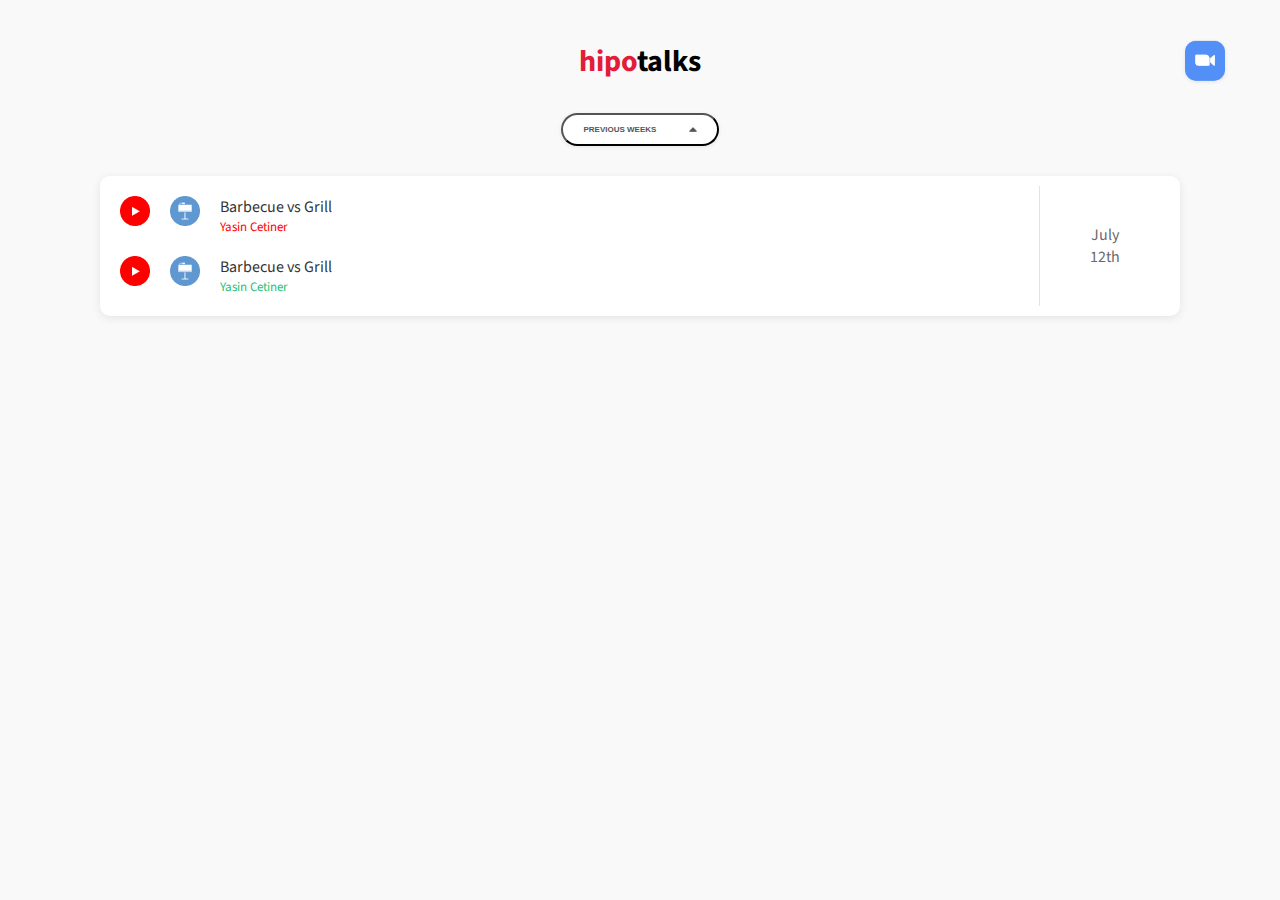
==== frontend/index.html @ 8b4b480c "Create web page and implement  the design." ====
<html>
  <head>
    <meta charset="UTF-8">
    <meta name="viewport" content="width=device-width, initial-scale=1">

    <title>Hipotalks</title>

    <link rel="stylesheet" type="text/css" href="styles/main.css"/>
    <link href="https://fonts.googleapis.com/css?family=Source+Sans+Pro:400,600&display=swap" rel="stylesheet">
  </head>
  <body>
    <div class="page">
      <div class="page-header">
        <p class="page-header-title">
          <span class="page-header-title-part-one">hipo</span><span class="page-header-title-part-two">talks</span>
        </p>

        <a href="https://zoom.us/j/105444396" target="_blank" class="page-header-icon-link">
          <img src="images/zoom.png" class="page-header-icon" alt="Zoom icon">
        </a>
      </div>

      <div class="page-body">
        <button class="page-body-load-previous-weeks-button">
          PREVIOUS WEEKS

          <img src="images/up-chevron.png" class="page-body-load-previous-weeks-button-icon" alt="up-chevron">
        </button>

        <div class="page-body-week-list-item">
          <div class="page-body-week-list-item-cell page-body-week-list-item-talk-list-cell">
            <div class="page-body-week-list-item-talk-list-item">
              <div class="page-body-week-list-item-talk-list-item-cell">
                <a href="https://youtube.com" target="_blank">
                  <img src="images/video.png" class="page-body-week-list-item-talk-list-item-cell-icon" alt="Zoom icon">
                </a>
              </div>

              <div class="page-body-week-list-item-talk-list-item-cell">
                <a href="https://youtube.com" target="_blank">
                  <img src="images/presentation.png" class="page-body-week-list-item-talk-list-item-cell-icon" alt="Zoom icon">
                </a>
              </div>

              <div class="page-body-week-list-item-talk-list-item-cell">
                <p class="page-body-week-list-item-talk-list-item-cell-talk-name">
                  Barbecue vs Grill
                </p>

                <p class="page-body-week-list-item-talk-list-item-cell-speaker-name page-body-week-list-item-talk-list-item-cell-speaker-name-fail">
                  Yasin Cetiner
                </p>
              </div>
            </div>

            <div class="page-body-week-list-item-talk-list-item">
              <div class="page-body-week-list-item-talk-list-item-cell">
                <a href="https://youtube.com" target="_blank">
                  <img src="images/video.png" class="page-body-week-list-item-talk-list-item-cell-icon" alt="Zoom icon">
                </a>
              </div>

              <div class="page-body-week-list-item-talk-list-item-cell">
                <a href="https://youtube.com" target="_blank">
                  <img src="images/presentation.png" class="page-body-week-list-item-talk-list-item-cell-icon" alt="Zoom icon">
                </a>
              </div>

              <div class="page-body-week-list-item-talk-list-item-cell">
                <p class="page-body-week-list-item-talk-list-item-cell-talk-name">
                  Barbecue vs Grill
                </p>

                <p class="page-body-week-list-item-talk-list-item-cell-speaker-name page-body-week-list-item-talk-list-item-cell-speaker-name-success">
                  Yasin Cetiner
                </p>
              </div>
            </div>
          </div>

          <div class="page-body-week-list-item-cell page-body-week-list-item-date-cell">
            July<br>
            12th
          </div>
        </div>
      </div>
    </div>
  </body>
</html>
---- frontend/styles/main.css ----
body {
  margin: 0;
  background-color: #F9F9F9;
  font-family: 'Source Sans Pro', sans-serif;
}

p {
  margin: 0;
}

.page-header {
  display: flex;
  align-items: center;
  justify-content: center;
  width: 100%;
  padding: 40px 0 30px 0;
}

.page-header-title {
  font-size: 30px;
  font-weight: bold;
}

.page-header-title-part-one {
  color: #E31C37;
}

.page-header-title-part-two {
  color: #000000;
}

.page-header-icon-link {
  position: absolute;
  right: 50px;
}

.page-header-icon {
  width: 50px;
  height: 50px;
}

.page-body {
  display: flex;
  flex-direction: column;
  align-items: center;
  padding: 0 110px;
}

.page-body-load-previous-weeks-button {
  margin-bottom: 30px;
  padding: 10px 20px;
  background: #FFFFFF;
  box-shadow: 0px 1px 4px rgba(36, 50, 70, 0.1);
  border-radius: 50px;
  color: #555555;
  outline: 0;
  font-size: 8px;
  font-weight: bold;
}

.page-body-load-previous-weeks-button-icon {
  margin-left: 30px;
  width: 8px;
}

.page-body-week-list-item {
  display: grid;
  grid-template-columns: 1fr 130px;
  width: 100%;
  padding: 10px;
  background-color: #ffffff;
  box-shadow: 0px 2px 8px rgba(36, 50, 70, 0.1);
  border-radius: 10px;
}

.page-body-week-list-item:not(:last-of-type) {
  margin-bottom: 20px;
}

.page-body-week-list-item-cell {
  padding: 10px;
}

.page-body-week-list-item-cell:not(:last-of-type) {
  border-right: 1px solid #E2E2E2;
}

.page-body-week-list-item-date-cell {
  display: flex;
  align-items: center;
  justify-content: center;
  font-size: 16px;
  text-align: center;
  color: #6A6A6A;
}

.page-body-week-list-item-talk-list-item {
  display: grid;
  grid-template-columns: 30px 30px 1fr;
  grid-gap: 20px;
}

.page-body-week-list-item-talk-list-item:not(:last-of-type) {
  margin-bottom: 20px;
}

.page-body-week-list-item-talk-list-item-cell-icon {
  width: 30px;
  height: 30px;
}

.page-body-week-list-item-talk-list-item-cell-talk-name {
  font-size: 16px;
  color: #343434;
}

.page-body-week-list-item-talk-list-item-cell-speaker-name {
  font-size: 13px;
}

.page-body-week-list-item-talk-list-item-cell-speaker-name-success {
  color: #2CC079;
}

.page-body-week-list-item-talk-list-item-cell-speaker-name-fail {
  color: #FF0000;
}
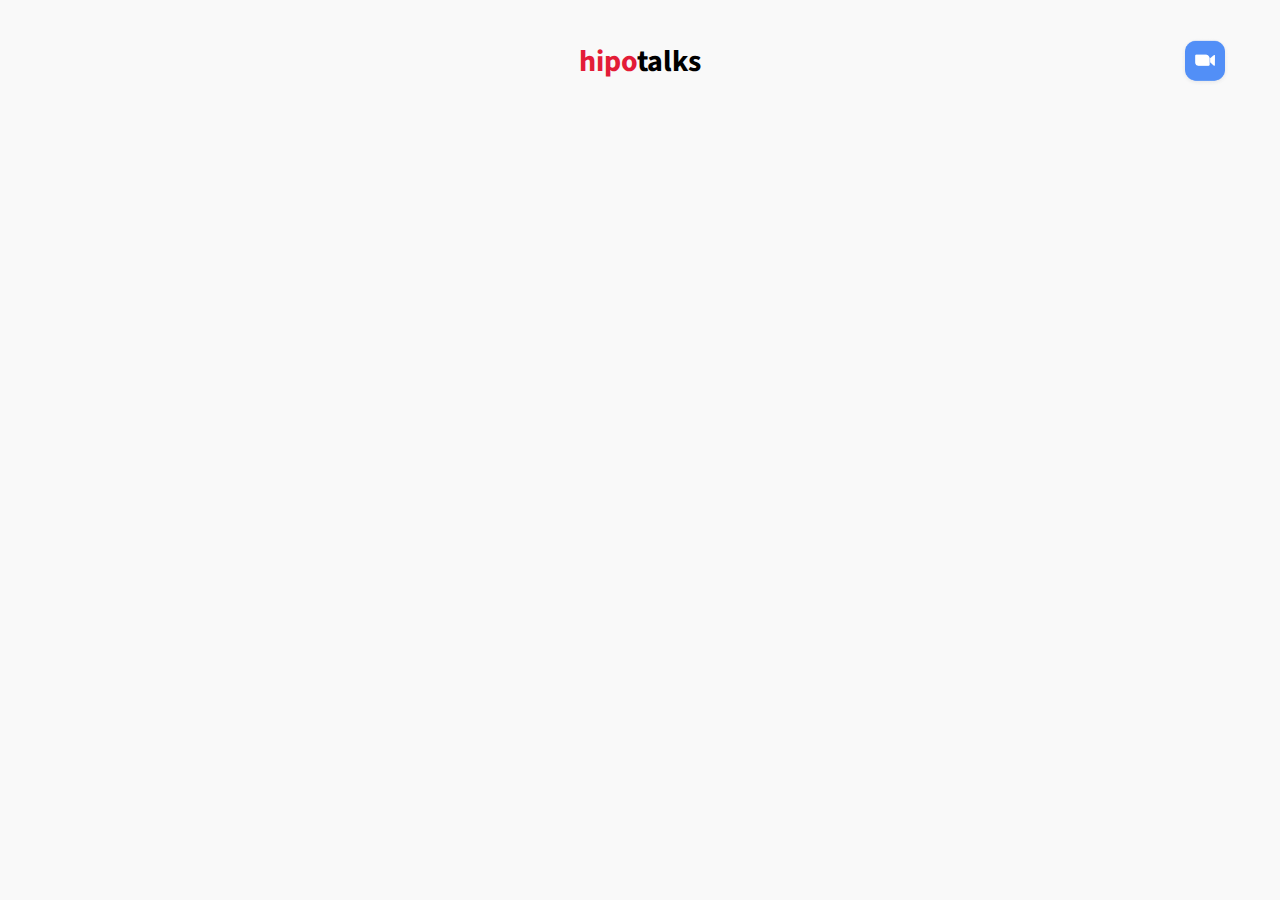
==== commit 7a21a8a2: "Make api connection." ====
--- a/frontend/index.html
+++ b/frontend/index.html
@@ -1,89 +1,230 @@
 <html>
-  <head>
-    <meta charset="UTF-8">
-    <meta name="viewport" content="width=device-width, initial-scale=1">
-
-    <title>Hipotalks</title>
-
-    <link rel="stylesheet" type="text/css" href="styles/main.css"/>
-    <link href="https://fonts.googleapis.com/css?family=Source+Sans+Pro:400,600&display=swap" rel="stylesheet">
-  </head>
-  <body>
-    <div class="page">
-      <div class="page-header">
-        <p class="page-header-title">
-          <span class="page-header-title-part-one">hipo</span><span class="page-header-title-part-two">talks</span>
-        </p>
-
-        <a href="https://zoom.us/j/105444396" target="_blank" class="page-header-icon-link">
-          <img src="images/zoom.png" class="page-header-icon" alt="Zoom icon">
-        </a>
-      </div>
-
-      <div class="page-body">
-        <button class="page-body-load-previous-weeks-button">
+
+<head>
+  <meta charset="UTF-8">
+  <meta name="viewport" content="width=device-width, initial-scale=1">
+
+  <title>Hipotalks</title>
+
+  <link rel="stylesheet" type="text/css" href="styles/main.css" />
+  <link href="https://fonts.googleapis.com/css?family=Source+Sans+Pro:400,600&display=swap" rel="stylesheet">
+</head>
+
+<body>
+  <div class="page">
+    <div class="page-header">
+      <p class="page-header-title">
+        <span class="page-header-title-part-one">hipo</span><span class="page-header-title-part-two">talks</span>
+      </p>
+
+      <a href="https://zoom.us/j/105444396" target="_blank" class="page-header-icon-link">
+        <img src="images/zoom.png" class="page-header-icon" alt="Zoom icon">
+      </a>
+    </div>
+
+    <div class="page-body" id="page-body">
+      <!-- <button class="page-body-load-previous-weeks-button">
           PREVIOUS WEEKS
-
           <img src="images/up-chevron.png" class="page-body-load-previous-weeks-button-icon" alt="up-chevron">
-        </button>
-
-        <div class="page-body-week-list-item">
-          <div class="page-body-week-list-item-cell page-body-week-list-item-talk-list-cell">
-            <div class="page-body-week-list-item-talk-list-item">
-              <div class="page-body-week-list-item-talk-list-item-cell">
-                <a href="https://youtube.com" target="_blank">
-                  <img src="images/video.png" class="page-body-week-list-item-talk-list-item-cell-icon" alt="Zoom icon">
-                </a>
-              </div>
-
-              <div class="page-body-week-list-item-talk-list-item-cell">
-                <a href="https://youtube.com" target="_blank">
-                  <img src="images/presentation.png" class="page-body-week-list-item-talk-list-item-cell-icon" alt="Zoom icon">
-                </a>
-              </div>
-
-              <div class="page-body-week-list-item-talk-list-item-cell">
-                <p class="page-body-week-list-item-talk-list-item-cell-talk-name">
-                  Barbecue vs Grill
-                </p>
-
-                <p class="page-body-week-list-item-talk-list-item-cell-speaker-name page-body-week-list-item-talk-list-item-cell-speaker-name-fail">
-                  Yasin Cetiner
-                </p>
-              </div>
-            </div>
-
-            <div class="page-body-week-list-item-talk-list-item">
-              <div class="page-body-week-list-item-talk-list-item-cell">
-                <a href="https://youtube.com" target="_blank">
-                  <img src="images/video.png" class="page-body-week-list-item-talk-list-item-cell-icon" alt="Zoom icon">
-                </a>
-              </div>
-
-              <div class="page-body-week-list-item-talk-list-item-cell">
-                <a href="https://youtube.com" target="_blank">
-                  <img src="images/presentation.png" class="page-body-week-list-item-talk-list-item-cell-icon" alt="Zoom icon">
-                </a>
-              </div>
-
-              <div class="page-body-week-list-item-talk-list-item-cell">
-                <p class="page-body-week-list-item-talk-list-item-cell-talk-name">
-                  Barbecue vs Grill
-                </p>
-
-                <p class="page-body-week-list-item-talk-list-item-cell-speaker-name page-body-week-list-item-talk-list-item-cell-speaker-name-success">
-                  Yasin Cetiner
-                </p>
-              </div>
-            </div>
-          </div>
-
-          <div class="page-body-week-list-item-cell page-body-week-list-item-date-cell">
-            July<br>
-            12th
-          </div>
-        </div>
-      </div>
+        </button> -->
+
     </div>
-  </body>
-</html>+  </div>
+</body>
+
+</html>
+
+<script>
+  fetch('http://ebc31af5.ngrok.io/api/events/', {
+    mode: 'cors',
+    headers: {
+      'Access-Control-Allow-Origin': '*'
+    }
+  })
+    .then(
+      function (response) {
+        if (response.status !== 200) {
+          console.log('Looks like there was a problem. Status Code: ' +
+            response.status);
+          return;
+        }
+
+        // Examine the text in the response
+        response.json().then(function (events) {
+          var eventHtml = "";
+
+          events.forEach(function (event) {
+            if (event.presentations.length || event.users.length || event.canceled_users.length) {
+              eventHtml += `
+                <div class="page-body-week-list-item">
+                  <div class="page-body-week-list-item-cell page-body-week-list-item-talk-list-cell">
+              `;
+
+              event.presentations.forEach(function (presentation) {
+                var videoLink = presentation.video_link || "#";
+                var slideLink = presentation.slide_link || "#";
+                var videoLinkClassName = presentation.video_link ? "" : "page-body-week-list-item-talk-list-item-cell-icon-link-disabled";
+                var slideLinkClassName = presentation.slide_link ? "" : "page-body-week-list-item-talk-list-item-cell-icon-link-disabled";
+
+                eventHtml += `
+                    <div class="page-body-week-list-item-talk-list-item">
+                      <div class="page-body-week-list-item-talk-list-item-cell">
+                        <a href="${videoLink}" class="page-body-week-list-item-talk-list-item-cell-icon-link ${videoLinkClassName}" target="_blank">
+                          <img src="images/video.png" class="page-body-week-list-item-talk-list-item-cell-icon" alt="Zoom icon">
+                        </a>
+                      </div>
+
+                      <div class="page-body-week-list-item-talk-list-item-cell">
+                        <a href="${slideLink}" class="page-body-week-list-item-talk-list-item-cell-icon-link ${slideLinkClassName}" target="_blank">
+                          <img src="images/presentation.png" class="page-body-week-list-item-talk-list-item-cell-icon" alt="Zoom icon">
+                        </a>
+                      </div>
+
+                      <div class="page-body-week-list-item-talk-list-item-cell">
+                        <p class="page-body-week-list-item-talk-list-item-cell-talk-name">
+                          ${presentation.title}
+                        </p>
+
+                        <p class="page-body-week-list-item-talk-list-item-cell-speaker-name page-body-week-list-item-talk-list-item-cell-speaker-name-success">
+                          ${presentation.user.first_name} ${presentation.user.last_name}
+                        </p>
+                      </div>
+                    </div>
+                `;
+              });
+
+              event.canceled_users.forEach(function (canceled_user) {
+
+                eventHtml += `
+                    <div class="page-body-week-list-item-talk-list-item">
+                      <div class="page-body-week-list-item-talk-list-item-cell">
+                        <a href="#" class="page-body-week-list-item-talk-list-item-cell-icon-link page-body-week-list-item-talk-list-item-cell-icon-link-disabled" target="_blank">
+                          <img src="images/video.png" class="page-body-week-list-item-talk-list-item-cell-icon" alt="Zoom icon">
+                        </a>
+                      </div>
+
+                      <div class="page-body-week-list-item-talk-list-item-cell">
+                        <a href="#" class="page-body-week-list-item-talk-list-item-cell-icon-link page-body-week-list-item-talk-list-item-cell-icon-link-disabled" target="_blank">
+                          <img src="images/presentation.png" class="page-body-week-list-item-talk-list-item-cell-icon" alt="Zoom icon">
+                        </a>
+                      </div>
+
+                      <div class="page-body-week-list-item-talk-list-item-cell">
+                        <p class="page-body-week-list-item-talk-list-item-cell-talk-name">
+                          Cancelled Presentation
+                        </p>
+
+                        <p class="page-body-week-list-item-talk-list-item-cell-speaker-name page-body-week-list-item-talk-list-item-cell-speaker-name-fail">
+                          ${canceled_user.first_name} ${canceled_user.last_name}
+                        </p>
+                      </div>
+                    </div>
+                `;
+              });
+
+              event.users.forEach(function (user) {
+
+                eventHtml += `
+                    <div class="page-body-week-list-item-talk-list-item">
+                      <div class="page-body-week-list-item-talk-list-item-cell">
+                        <a href="#" class="page-body-week-list-item-talk-list-item-cell-icon-link page-body-week-list-item-talk-list-item-cell-icon-link-disabled" target="_blank">
+                          <img src="images/video.png" class="page-body-week-list-item-talk-list-item-cell-icon" alt="Zoom icon">
+                        </a>
+                      </div>
+
+                      <div class="page-body-week-list-item-talk-list-item-cell">
+                        <a href="#" class="page-body-week-list-item-talk-list-item-cell-icon-link page-body-week-list-item-talk-list-item-cell-icon-link-disabled" target="_blank">
+                          <img src="images/presentation.png" class="page-body-week-list-item-talk-list-item-cell-icon" alt="Zoom icon">
+                        </a>
+                      </div>
+
+                      <div class="page-body-week-list-item-talk-list-item-cell">
+                        <p class="page-body-week-list-item-talk-list-item-cell-talk-name">
+                          Untitled
+                        </p>
+
+                        <p class="page-body-week-list-item-talk-list-item-cell-speaker-name">
+                          ${user.first_name} ${user.last_name}
+                        </p>
+                      </div>
+                    </div>
+                `;
+              });
+
+              eventHtml += `
+                  </div>
+
+                  <div class="page-body-week-list-item-cell page-body-week-list-item-date-cell">
+                    ${formatDate(event.date)}
+                  </div>
+                </div>
+              `;
+            }
+          });
+
+          document.getElementById("page-body").innerHTML = eventHtml;
+        });
+      }
+    )
+    .catch(function (err) {
+      console.log('Fetch Error :-S', err);
+    });
+
+
+  function formatDate(date) {
+    var formattedDate = new Date(date);
+    var monthNames = [
+      "January",
+      "February",
+      "March",
+      "April",
+      "May",
+      "June",
+      "July",
+      "August",
+      "September",
+      "October",
+      "November",
+      "December"
+    ]; 
+    //Bedo was here
+    var dayNames = [
+      "1st",
+      "2nd",
+      "3rd",
+      "4th",
+      "5th",
+      "6th",
+      "7th",
+      "8th",
+      "9th",
+      "10th",
+      "11st",
+      "12nd",
+      "13rd",
+      "14th",
+      "15th",
+      "16th",
+      "17th",
+      "18th",
+      "19th",
+      "20th",
+      "21st",
+      "22nd",
+      "23rd",
+      "24th",
+      "25th",
+      "26th",
+      "27th",
+      "28th",
+      "29th",
+      "30th",
+      "31st"
+    ];
+
+    console.log(formattedDate.getDate());
+
+    return monthNames[formattedDate.getMonth()] + "<br/>"+ dayNames[formattedDate.getDate()-1] ;
+  }
+
+</script>--- a/frontend/styles/main.css
+++ b/frontend/styles/main.css
@@ -44,6 +44,7 @@
   flex-direction: column;
   align-items: center;
   padding: 0 110px;
+  margin-bottom: 50px;
 }
 
 .page-body-load-previous-weeks-button {
@@ -65,12 +66,13 @@
 
 .page-body-week-list-item {
   display: grid;
-  grid-template-columns: 1fr 130px;
+  grid-template-columns: 1fr 100px;
   width: 100%;
   padding: 10px;
   background-color: #ffffff;
   box-shadow: 0px 2px 8px rgba(36, 50, 70, 0.1);
   border-radius: 10px;
+  box-sizing: border-box;
 }
 
 .page-body-week-list-item:not(:last-of-type) {
@@ -81,10 +83,6 @@
   padding: 10px;
 }
 
-.page-body-week-list-item-cell:not(:last-of-type) {
-  border-right: 1px solid #E2E2E2;
-}
-
 .page-body-week-list-item-date-cell {
   display: flex;
   align-items: center;
@@ -92,6 +90,7 @@
   font-size: 16px;
   text-align: center;
   color: #6A6A6A;
+  border-left: 1px solid #E2E2E2;
 }
 
 .page-body-week-list-item-talk-list-item {
@@ -102,6 +101,17 @@
 
 .page-body-week-list-item-talk-list-item:not(:last-of-type) {
   margin-bottom: 20px;
+}
+
+.page-body-week-list-item-talk-list-item-cell-icon-link {
+  display: flex;
+}
+
+.page-body-week-list-item-talk-list-item-cell-icon-link-disabled {
+  opacity: 0.5;
+  pointer-events: none;
+  cursor: default;
+  text-decoration: none;
 }
 
 .page-body-week-list-item-talk-list-item-cell-icon {
@@ -116,6 +126,7 @@
 
 .page-body-week-list-item-talk-list-item-cell-speaker-name {
   font-size: 13px;
+  color: #343434;
 }
 
 .page-body-week-list-item-talk-list-item-cell-speaker-name-success {
@@ -124,4 +135,24 @@
 
 .page-body-week-list-item-talk-list-item-cell-speaker-name-fail {
   color: #FF0000;
+}
+
+@media only screen and (max-width: 700px) {
+  .page-body {
+    padding: 0 40px;
+  }
+
+  .page-header-icon-link {
+    right: 40px;
+  }
+
+  .page-body-week-list-item {
+    grid-template-columns: 1fr;
+  }
+
+  .page-body-week-list-item-date-cell {
+    margin-top: 10px;
+    border-top: 1px solid #E2E2E2;
+    border-left: none;
+  }
 }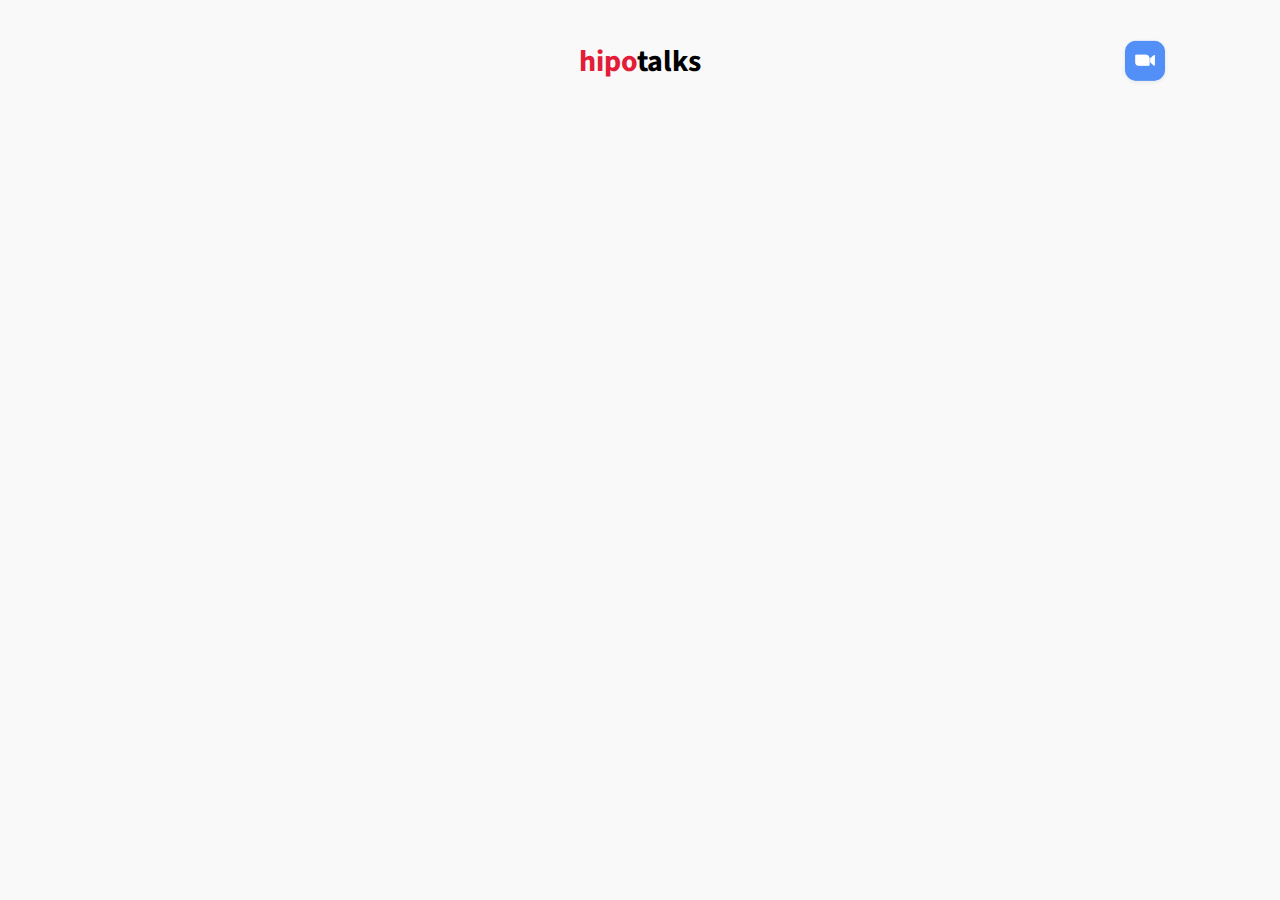
==== commit e60a6924: "Fix design issues." ====
--- a/frontend/index.html
+++ b/frontend/index.html
@@ -27,7 +27,6 @@
           PREVIOUS WEEKS
           <img src="images/up-chevron.png" class="page-body-load-previous-weeks-button-icon" alt="up-chevron">
         </button> -->
-
     </div>
   </div>
 </body>
@@ -55,8 +54,20 @@
 
           events.forEach(function (event) {
             if (event.presentations.length || event.users.length || event.canceled_users.length) {
+              var eventDate = new Date(event.date);
+              var now = new Date();
+              var dateDiff = dateDiffAsDay(now, eventDate);
+              var eventItemClassName = ''
+              
+              if (dateDiff > 7) {
+                eventItemClassName = "page-body-week-list-item-next-weeks";
+              } else if (dateDiff >0) {
+                eventItemClassName = "page-body-week-list-item-this-week";
+              } else {
+                eventItemClassName= ""
+              }
               eventHtml += `
-                <div class="page-body-week-list-item">
+                <div class="page-body-week-list-item ${eventItemClassName}">
                   <div class="page-body-week-list-item-cell page-body-week-list-item-talk-list-cell">
               `;
 
@@ -123,8 +134,10 @@
               });
 
               event.users.forEach(function (user) {
-
-                eventHtml += `
+                // Delete this check after backend implementation
+                if (event.presentations.find(function (presentation) { return presentation.user.id == user.id }) == null &&
+                  event.canceled_users.find(function (canceled_user) { return canceled_user.id == user.id }) == null) {
+                  eventHtml += `
                     <div class="page-body-week-list-item-talk-list-item">
                       <div class="page-body-week-list-item-talk-list-item-cell">
                         <a href="#" class="page-body-week-list-item-talk-list-item-cell-icon-link page-body-week-list-item-talk-list-item-cell-icon-link-disabled" target="_blank">
@@ -149,11 +162,11 @@
                       </div>
                     </div>
                 `;
+                }
               });
 
               eventHtml += `
                   </div>
-
                   <div class="page-body-week-list-item-cell page-body-week-list-item-date-cell">
                     ${formatDate(event.date)}
                   </div>
@@ -161,8 +174,11 @@
               `;
             }
           });
-
           document.getElementById("page-body").innerHTML = eventHtml;
+          document.getElementsByClassName("page-body-week-list-item-this-week")[0].scrollIntoView({
+            behavior:"smooth",
+            block:"center"
+          })
         });
       }
     )
@@ -186,7 +202,8 @@
       "October",
       "November",
       "December"
-    ]; 
+    ];
+
     //Bedo was here
     var dayNames = [
       "1st",
@@ -223,8 +240,14 @@
     ];
 
     console.log(formattedDate.getDate());
-
-    return monthNames[formattedDate.getMonth()] + "<br/>"+ dayNames[formattedDate.getDate()-1] ;
+    // made by Tolga(space before dayNames)
+    return monthNames[formattedDate.getMonth()] + "<br/>" + dayNames[formattedDate.getDate() - 1];
   }
 
+  function dateDiffAsDay(d1, d2) {
+    var t2 = d2.getTime();
+    var t1 = d1.getTime();
+    return parseInt((t2 - t1) / (24 * 3600 * 1000));
+  }
+
 </script>--- a/frontend/styles/main.css
+++ b/frontend/styles/main.css
@@ -13,7 +13,11 @@
   align-items: center;
   justify-content: center;
   width: 100%;
+  position: fixed;
+  background-color: #F9F9F9;
+  top: 0;
   padding: 40px 0 30px 0;
+  z-index: 2;
 }
 
 .page-header-title {
@@ -31,7 +35,7 @@
 
 .page-header-icon-link {
   position: absolute;
-  right: 50px;
+  right: 110px;
 }
 
 .page-header-icon {
@@ -44,7 +48,9 @@
   flex-direction: column;
   align-items: center;
   padding: 0 110px;
+  margin-top: 110px;
   margin-bottom: 50px;
+  z-index: 1;
 }
 
 .page-body-load-previous-weeks-button {
@@ -73,6 +79,14 @@
   box-shadow: 0px 2px 8px rgba(36, 50, 70, 0.1);
   border-radius: 10px;
   box-sizing: border-box;
+}
+
+.page-body-week-list-item-this-week {
+  border: solid 2px #27AE60;
+}
+
+.page-body-week-list-item-next-weeks {
+opacity: 0.5;
 }
 
 .page-body-week-list-item:not(:last-of-type) {
@@ -155,4 +169,8 @@
     border-top: 1px solid #E2E2E2;
     border-left: none;
   }
+
+  .page-header-icon-link {
+    right: 40px;
+  }
 }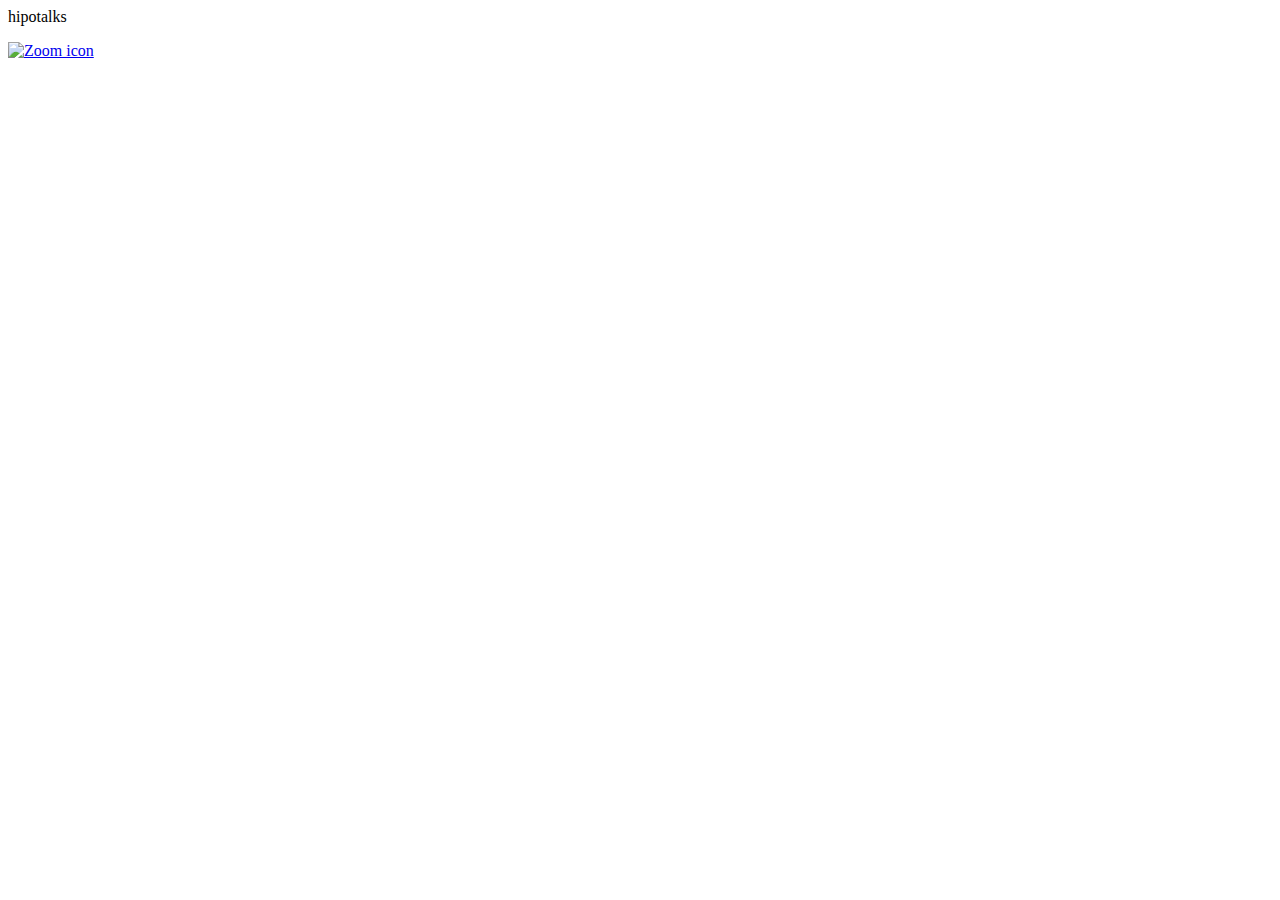
==== commit fcc8a270: "static files added to nginx" ====
--- a/frontend/index.html
+++ b/frontend/index.html
@@ -6,7 +6,7 @@
 
   <title>Hipotalks</title>
 
-  <link rel="stylesheet" type="text/css" href="styles/main.css" />
+  <link rel="stylesheet" type="text/css" href="static/styles/main.css" />
   <link href="https://fonts.googleapis.com/css?family=Source+Sans+Pro:400,600&display=swap" rel="stylesheet">
 </head>
 
@@ -18,7 +18,7 @@
       </p>
 
       <a href="https://zoom.us/j/105444396" target="_blank" class="page-header-icon-link">
-        <img src="images/zoom.png" class="page-header-icon" alt="Zoom icon">
+        <img src="static/images/zoom.png" class="page-header-icon" alt="Zoom icon">
       </a>
     </div>
 
@@ -34,7 +34,7 @@
 </html>
 
 <script>
-  fetch('http://ebc31af5.ngrok.io/api/events/', {
+  fetch('http://localhost:8000/api/events/', {
     mode: 'cors',
     headers: {
       'Access-Control-Allow-Origin': '*'
@@ -81,13 +81,13 @@
                     <div class="page-body-week-list-item-talk-list-item">
                       <div class="page-body-week-list-item-talk-list-item-cell">
                         <a href="${videoLink}" class="page-body-week-list-item-talk-list-item-cell-icon-link ${videoLinkClassName}" target="_blank">
-                          <img src="images/video.png" class="page-body-week-list-item-talk-list-item-cell-icon" alt="Zoom icon">
+                          <img src="static/images/video.png" class="page-body-week-list-item-talk-list-item-cell-icon" alt="Zoom icon">
                         </a>
                       </div>
 
                       <div class="page-body-week-list-item-talk-list-item-cell">
                         <a href="${slideLink}" class="page-body-week-list-item-talk-list-item-cell-icon-link ${slideLinkClassName}" target="_blank">
-                          <img src="images/presentation.png" class="page-body-week-list-item-talk-list-item-cell-icon" alt="Zoom icon">
+                          <img src="static/images/presentation.png" class="page-body-week-list-item-talk-list-item-cell-icon" alt="Zoom icon">
                         </a>
                       </div>
 
@@ -110,13 +110,13 @@
                     <div class="page-body-week-list-item-talk-list-item">
                       <div class="page-body-week-list-item-talk-list-item-cell">
                         <a href="#" class="page-body-week-list-item-talk-list-item-cell-icon-link page-body-week-list-item-talk-list-item-cell-icon-link-disabled" target="_blank">
-                          <img src="images/video.png" class="page-body-week-list-item-talk-list-item-cell-icon" alt="Zoom icon">
-                        </a>
-                      </div>
-
-                      <div class="page-body-week-list-item-talk-list-item-cell">
-                        <a href="#" class="page-body-week-list-item-talk-list-item-cell-icon-link page-body-week-list-item-talk-list-item-cell-icon-link-disabled" target="_blank">
-                          <img src="images/presentation.png" class="page-body-week-list-item-talk-list-item-cell-icon" alt="Zoom icon">
+                          <img src="static/images/video.png" class="page-body-week-list-item-talk-list-item-cell-icon" alt="Zoom icon">
+                        </a>
+                      </div>
+
+                      <div class="page-body-week-list-item-talk-list-item-cell">
+                        <a href="#" class="page-body-week-list-item-talk-list-item-cell-icon-link page-body-week-list-item-talk-list-item-cell-icon-link-disabled" target="_blank">
+                          <img src="static/images/presentation.png" class="page-body-week-list-item-talk-list-item-cell-icon" alt="Zoom icon">
                         </a>
                       </div>
 
@@ -141,13 +141,13 @@
                     <div class="page-body-week-list-item-talk-list-item">
                       <div class="page-body-week-list-item-talk-list-item-cell">
                         <a href="#" class="page-body-week-list-item-talk-list-item-cell-icon-link page-body-week-list-item-talk-list-item-cell-icon-link-disabled" target="_blank">
-                          <img src="images/video.png" class="page-body-week-list-item-talk-list-item-cell-icon" alt="Zoom icon">
-                        </a>
-                      </div>
-
-                      <div class="page-body-week-list-item-talk-list-item-cell">
-                        <a href="#" class="page-body-week-list-item-talk-list-item-cell-icon-link page-body-week-list-item-talk-list-item-cell-icon-link-disabled" target="_blank">
-                          <img src="images/presentation.png" class="page-body-week-list-item-talk-list-item-cell-icon" alt="Zoom icon">
+                          <img src="static/images/video.png" class="page-body-week-list-item-talk-list-item-cell-icon" alt="Zoom icon">
+                        </a>
+                      </div>
+
+                      <div class="page-body-week-list-item-talk-list-item-cell">
+                        <a href="#" class="page-body-week-list-item-talk-list-item-cell-icon-link page-body-week-list-item-talk-list-item-cell-icon-link-disabled" target="_blank">
+                          <img src="static/images/presentation.png" class="page-body-week-list-item-talk-list-item-cell-icon" alt="Zoom icon">
                         </a>
                       </div>
 
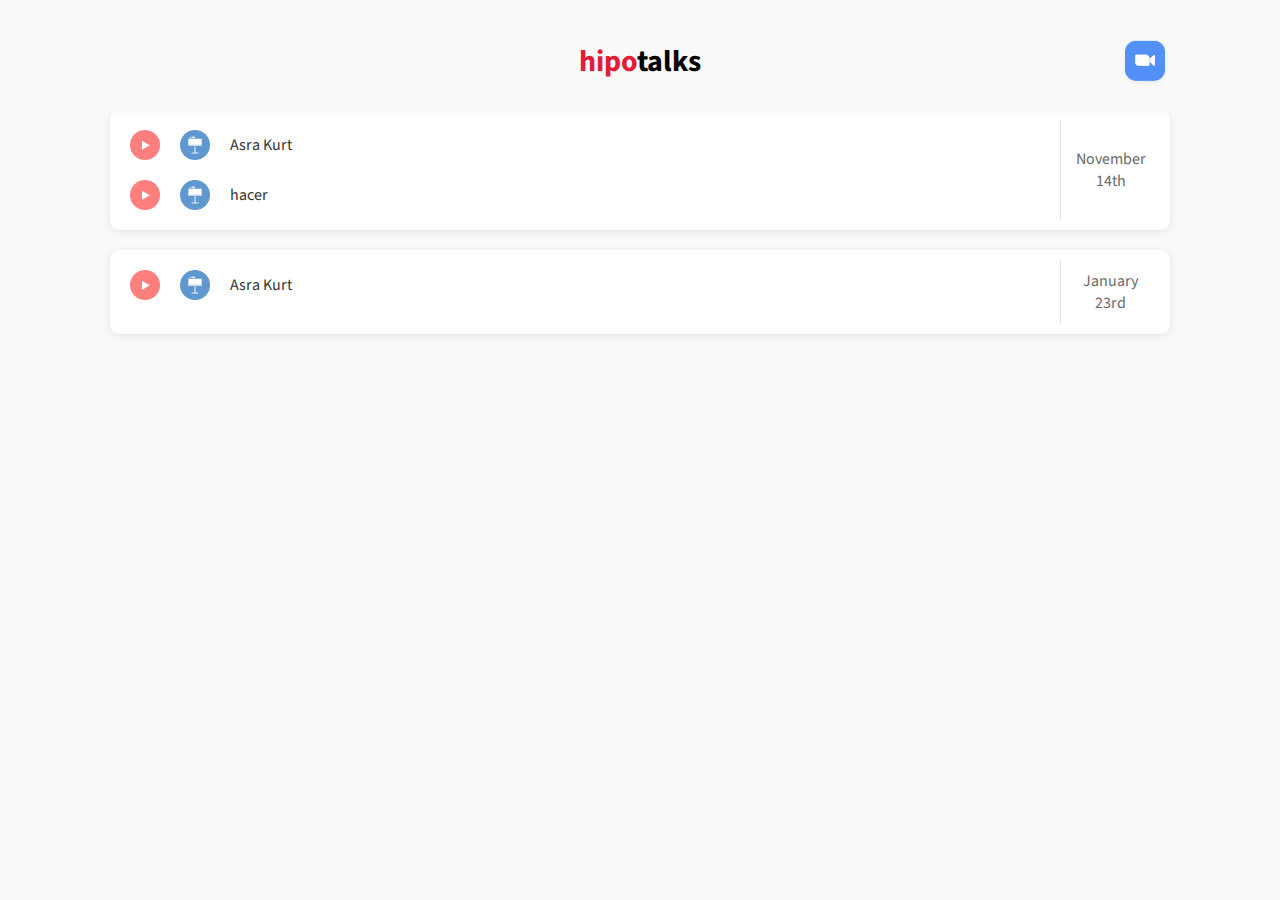
==== commit bf2cf7c2: "Backup index.html for quick look. Make changes on index html to be able to use new json format. It c" ====
--- a/frontend/index.html
+++ b/frontend/index.html
@@ -6,7 +6,7 @@
 
   <title>Hipotalks</title>
 
-  <link rel="stylesheet" type="text/css" href="static/styles/main.css" />
+  <link rel="stylesheet" type="text/css" href="styles/main.css" />
   <link href="https://fonts.googleapis.com/css?family=Source+Sans+Pro:400,600&display=swap" rel="stylesheet">
 </head>
 
@@ -18,7 +18,7 @@
       </p>
 
       <a href="https://zoom.us/j/105444396" target="_blank" class="page-header-icon-link">
-        <img src="static/images/zoom.png" class="page-header-icon" alt="Zoom icon">
+        <img src="images/zoom.png" class="page-header-icon" alt="Zoom icon">
       </a>
     </div>
 
@@ -34,158 +34,124 @@
 </html>
 
 <script>
-  fetch('http://localhost:8000/api/events/', {
-    mode: 'cors',
-    headers: {
-      'Access-Control-Allow-Origin': '*'
-    }
-  })
-    .then(
-      function (response) {
-        if (response.status !== 200) {
-          console.log('Looks like there was a problem. Status Code: ' +
-            response.status);
-          return;
+
+// TODO: Remove this static data and make an api connection
+var events = [
+  {
+    "id": 3298024010580686159,
+    "event_type": "hipotalks",
+    "date": "2019-11-14",
+    "slots": [
+      {
+        "id": 3299290887340642639,
+        "user": {
+          "id": 3299290645488767559,
+          "first_name": "Asra",
+          "last_name": "Kurt",
+          "email": "asra@hipo.biz"
+        },
+        "presentation": null,
+        "status": "fail"
+      },
+      {
+        "id": 3298024035038248379,
+        "user": {
+          "id": 3298023923977970695,
+          "first_name": "hacer",
+          "last_name": "",
+          "email": "hacer@hipo.biz"
+        },
+        "presentation": {
+          "id": 3298024065038336339,
+          "title": "test",
+          "slide_link": "www.google.com",
+          "video_link": ""
+        },
+        "status": "did-the-presentation"
+      }
+    ]
+  },
+  {
+    "id": 3299290567200806703,
+    "event_type": "townhall",
+    "date": "2020-01-23",
+    "slots": [
+      {
+        "id": 3299290677995482192,
+        "user": {
+          "id": 3299290645488767559,
+          "first_name": "Asra",
+          "last_name": "Kurt",
+          "email": "asra@hipo.biz"
+        },
+        "presentation": null,
+        "status": null
+      }
+    ]
+  }
+]
+loadEvents(events)
+  function loadEvents(events){
+    var eventHtml = "";
+
+    events.forEach(function (event) {
+      if (event.slots) {
+        var eventDate = new Date(event.date);
+        var now = new Date();
+        var dateDiff = dateDiffAsDay(now, eventDate);
+        var eventItemClassName = ''
+        
+        if (dateDiff > 7) {
+          eventItemClassName = "page-body-week-list-item-next-weeks";
+        } else if (dateDiff >0) {
+          eventItemClassName = "page-body-week-list-item-this-week";
+        } else {
+          eventItemClassName= ""
         }
-
-        // Examine the text in the response
-        response.json().then(function (events) {
-          var eventHtml = "";
-
-          events.forEach(function (event) {
-            if (event.presentations.length || event.users.length || event.canceled_users.length) {
-              var eventDate = new Date(event.date);
-              var now = new Date();
-              var dateDiff = dateDiffAsDay(now, eventDate);
-              var eventItemClassName = ''
-              
-              if (dateDiff > 7) {
-                eventItemClassName = "page-body-week-list-item-next-weeks";
-              } else if (dateDiff >0) {
-                eventItemClassName = "page-body-week-list-item-this-week";
-              } else {
-                eventItemClassName= ""
-              }
-              eventHtml += `
-                <div class="page-body-week-list-item ${eventItemClassName}">
-                  <div class="page-body-week-list-item-cell page-body-week-list-item-talk-list-cell">
-              `;
-
-              event.presentations.forEach(function (presentation) {
-                var videoLink = presentation.video_link || "#";
-                var slideLink = presentation.slide_link || "#";
-                var videoLinkClassName = presentation.video_link ? "" : "page-body-week-list-item-talk-list-item-cell-icon-link-disabled";
-                var slideLinkClassName = presentation.slide_link ? "" : "page-body-week-list-item-talk-list-item-cell-icon-link-disabled";
-
-                eventHtml += `
-                    <div class="page-body-week-list-item-talk-list-item">
-                      <div class="page-body-week-list-item-talk-list-item-cell">
-                        <a href="${videoLink}" class="page-body-week-list-item-talk-list-item-cell-icon-link ${videoLinkClassName}" target="_blank">
-                          <img src="static/images/video.png" class="page-body-week-list-item-talk-list-item-cell-icon" alt="Zoom icon">
-                        </a>
-                      </div>
-
-                      <div class="page-body-week-list-item-talk-list-item-cell">
-                        <a href="${slideLink}" class="page-body-week-list-item-talk-list-item-cell-icon-link ${slideLinkClassName}" target="_blank">
-                          <img src="static/images/presentation.png" class="page-body-week-list-item-talk-list-item-cell-icon" alt="Zoom icon">
-                        </a>
-                      </div>
-
-                      <div class="page-body-week-list-item-talk-list-item-cell">
-                        <p class="page-body-week-list-item-talk-list-item-cell-talk-name">
-                          ${presentation.title}
-                        </p>
-
-                        <p class="page-body-week-list-item-talk-list-item-cell-speaker-name page-body-week-list-item-talk-list-item-cell-speaker-name-success">
-                          ${presentation.user.first_name} ${presentation.user.last_name}
-                        </p>
-                      </div>
-                    </div>
-                `;
-              });
-
-              event.canceled_users.forEach(function (canceled_user) {
-
-                eventHtml += `
-                    <div class="page-body-week-list-item-talk-list-item">
-                      <div class="page-body-week-list-item-talk-list-item-cell">
-                        <a href="#" class="page-body-week-list-item-talk-list-item-cell-icon-link page-body-week-list-item-talk-list-item-cell-icon-link-disabled" target="_blank">
-                          <img src="static/images/video.png" class="page-body-week-list-item-talk-list-item-cell-icon" alt="Zoom icon">
-                        </a>
-                      </div>
-
-                      <div class="page-body-week-list-item-talk-list-item-cell">
-                        <a href="#" class="page-body-week-list-item-talk-list-item-cell-icon-link page-body-week-list-item-talk-list-item-cell-icon-link-disabled" target="_blank">
-                          <img src="static/images/presentation.png" class="page-body-week-list-item-talk-list-item-cell-icon" alt="Zoom icon">
-                        </a>
-                      </div>
-
-                      <div class="page-body-week-list-item-talk-list-item-cell">
-                        <p class="page-body-week-list-item-talk-list-item-cell-talk-name">
-                          Cancelled Presentation
-                        </p>
-
-                        <p class="page-body-week-list-item-talk-list-item-cell-speaker-name page-body-week-list-item-talk-list-item-cell-speaker-name-fail">
-                          ${canceled_user.first_name} ${canceled_user.last_name}
-                        </p>
-                      </div>
-                    </div>
-                `;
-              });
-
-              event.users.forEach(function (user) {
-                // Delete this check after backend implementation
-                if (event.presentations.find(function (presentation) { return presentation.user.id == user.id }) == null &&
-                  event.canceled_users.find(function (canceled_user) { return canceled_user.id == user.id }) == null) {
-                  eventHtml += `
-                    <div class="page-body-week-list-item-talk-list-item">
-                      <div class="page-body-week-list-item-talk-list-item-cell">
-                        <a href="#" class="page-body-week-list-item-talk-list-item-cell-icon-link page-body-week-list-item-talk-list-item-cell-icon-link-disabled" target="_blank">
-                          <img src="static/images/video.png" class="page-body-week-list-item-talk-list-item-cell-icon" alt="Zoom icon">
-                        </a>
-                      </div>
-
-                      <div class="page-body-week-list-item-talk-list-item-cell">
-                        <a href="#" class="page-body-week-list-item-talk-list-item-cell-icon-link page-body-week-list-item-talk-list-item-cell-icon-link-disabled" target="_blank">
-                          <img src="static/images/presentation.png" class="page-body-week-list-item-talk-list-item-cell-icon" alt="Zoom icon">
-                        </a>
-                      </div>
-
-                      <div class="page-body-week-list-item-talk-list-item-cell">
-                        <p class="page-body-week-list-item-talk-list-item-cell-talk-name">
-                          Untitled
-                        </p>
-
-                        <p class="page-body-week-list-item-talk-list-item-cell-speaker-name">
-                          ${user.first_name} ${user.last_name}
-                        </p>
-                      </div>
-                    </div>
-                `;
-                }
-              });
-
-              eventHtml += `
-                  </div>
-                  <div class="page-body-week-list-item-cell page-body-week-list-item-date-cell">
-                    ${formatDate(event.date)}
-                  </div>
+        eventHtml += `
+          <div class="page-body-week-list-item ${eventItemClassName}">
+            <div class="page-body-week-list-item-cell page-body-week-list-item-talk-list-cell">
+        `;
+
+        event.slots.forEach(function (slot) {
+          eventHtml += `
+              <div class="page-body-week-list-item-talk-list-item">
+                <div class="page-body-week-list-item-talk-list-item-cell">
+                  <a class="page-body-week-list-item-talk-list-item-cell-icon-link-disabled" target="_blank">
+                    <img src="images/video.png" class="page-body-week-list-item-talk-list-item-cell-icon" alt="Zoom icon">
+                  </a>
                 </div>
-              `;
-            }
-          });
-          document.getElementById("page-body").innerHTML = eventHtml;
-          document.getElementsByClassName("page-body-week-list-item-this-week")[0].scrollIntoView({
-            behavior:"smooth",
-            block:"center"
-          })
+
+                <div class="page-body-week-list-item-talk-list-item-cell">
+                  <a class="page-body-week-list-item-talk-list-item-cell-icon-link-disabled}" target="_blank">
+                    <img src="images/presentation.png" class="page-body-week-list-item-talk-list-item-cell-icon" alt="Zoom icon">
+                  </a>
+                </div>
+
+                <div class="page-body-week-list-item-talk-list-item-cell">
+                  <p class="page-body-week-list-item-talk-list-item-cell-talk-name">
+                    ${slot.user.first_name} ${slot.user.last_name}
+                  </p>
+                </div>
+              </div>
+          `;
         });
+
+        eventHtml += `
+            </div>
+            <div class="page-body-week-list-item-cell page-body-week-list-item-date-cell">
+              ${formatDate(event.date)}
+            </div>
+          </div>
+        `;
       }
-    )
-    .catch(function (err) {
-      console.log('Fetch Error :-S', err);
     });
-
+    document.getElementById("page-body").innerHTML = eventHtml;
+    document.getElementsByClassName("page-body-week-list-item-this-week")[0].scrollIntoView({
+      behavior:"smooth",
+      block:"center"
+    })
+  }
 
   function formatDate(date) {
     var formattedDate = new Date(date);
--- a/frontend/styles/main.css
+++ b/frontend/styles/main.css
@@ -0,0 +1,177 @@
+body {
+  margin: 0;
+  background-color: #F9F9F9;
+  font-family: 'Source Sans Pro', sans-serif;
+}
+
+p {
+  margin: 0;
+}
+
+.page-header {
+  display: flex;
+  align-items: center;
+  justify-content: center;
+  width: 100%;
+  position: fixed;
+  background-color: #F9F9F9;
+  top: 0;
+  padding: 40px 0 30px 0;
+  z-index: 2;
+}
+
+.page-header-title {
+  font-size: 30px;
+  font-weight: bold;
+}
+
+.page-header-title-part-one {
+  color: #E31C37;
+}
+
+.page-header-title-part-two {
+  color: #000000;
+}
+
+.page-header-icon-link {
+  position: absolute;
+  right: 110px;
+}
+
+.page-header-icon {
+  width: 50px;
+  height: 50px;
+}
+
+.page-body {
+  display: flex;
+  flex-direction: column;
+  align-items: center;
+  padding: 0 110px;
+  margin-top: 110px;
+  margin-bottom: 50px;
+  z-index: 1;
+}
+
+.page-body-load-previous-weeks-button {
+  margin-bottom: 30px;
+  padding: 10px 20px;
+  background: #FFFFFF;
+  box-shadow: 0px 1px 4px rgba(36, 50, 70, 0.1);
+  border-radius: 50px;
+  color: #555555;
+  outline: 0;
+  font-size: 8px;
+  font-weight: bold;
+}
+
+.page-body-load-previous-weeks-button-icon {
+  margin-left: 30px;
+  width: 8px;
+}
+
+.page-body-week-list-item {
+  display: grid;
+  grid-template-columns: 1fr 100px;
+  width: 100%;
+  padding: 10px;
+  background-color: #ffffff;
+  box-shadow: 0px 2px 8px rgba(36, 50, 70, 0.1);
+  border-radius: 10px;
+  box-sizing: border-box;
+}
+
+.page-body-week-list-item-this-week {
+  border: solid 2px #27AE60;
+}
+
+.page-body-week-list-item-next-weeks {
+opacity: 0.5;
+}
+
+.page-body-week-list-item:not(:last-of-type) {
+  margin-bottom: 20px;
+}
+
+.page-body-week-list-item-cell {
+  padding: 10px;
+}
+
+.page-body-week-list-item-date-cell {
+  display: flex;
+  align-items: center;
+  justify-content: center;
+  font-size: 16px;
+  text-align: center;
+  color: #6A6A6A;
+  border-left: 1px solid #E2E2E2;
+}
+
+.page-body-week-list-item-talk-list-item {
+  display: grid;
+  grid-template-columns: 30px 30px 1fr;
+  grid-gap: 20px;
+}
+
+.page-body-week-list-item-talk-list-item:not(:last-of-type) {
+  margin-bottom: 20px;
+}
+
+.page-body-week-list-item-talk-list-item-cell-icon-link {
+  display: flex;
+}
+
+.page-body-week-list-item-talk-list-item-cell-icon-link-disabled {
+  opacity: 0.5;
+  pointer-events: none;
+  cursor: default;
+  text-decoration: none;
+}
+
+.page-body-week-list-item-talk-list-item-cell-icon {
+  width: 30px;
+  height: 30px;
+}
+
+.page-body-week-list-item-talk-list-item-cell-talk-name {
+  font-size: 16px;
+  margin-top: 4px;
+  color: #343434;
+}
+
+.page-body-week-list-item-talk-list-item-cell-speaker-name {
+  font-size: 13px;
+  color: #343434;
+}
+
+.page-body-week-list-item-talk-list-item-cell-speaker-name-success {
+  color: #2CC079;
+}
+
+.page-body-week-list-item-talk-list-item-cell-speaker-name-fail {
+  color: #FF0000;
+}
+
+@media only screen and (max-width: 700px) {
+  .page-body {
+    padding: 0 40px;
+  }
+
+  .page-header-icon-link {
+    right: 40px;
+  }
+
+  .page-body-week-list-item {
+    grid-template-columns: 1fr;
+  }
+
+  .page-body-week-list-item-date-cell {
+    margin-top: 10px;
+    border-top: 1px solid #E2E2E2;
+    border-left: none;
+  }
+
+  .page-header-icon-link {
+    right: 40px;
+  }
+}